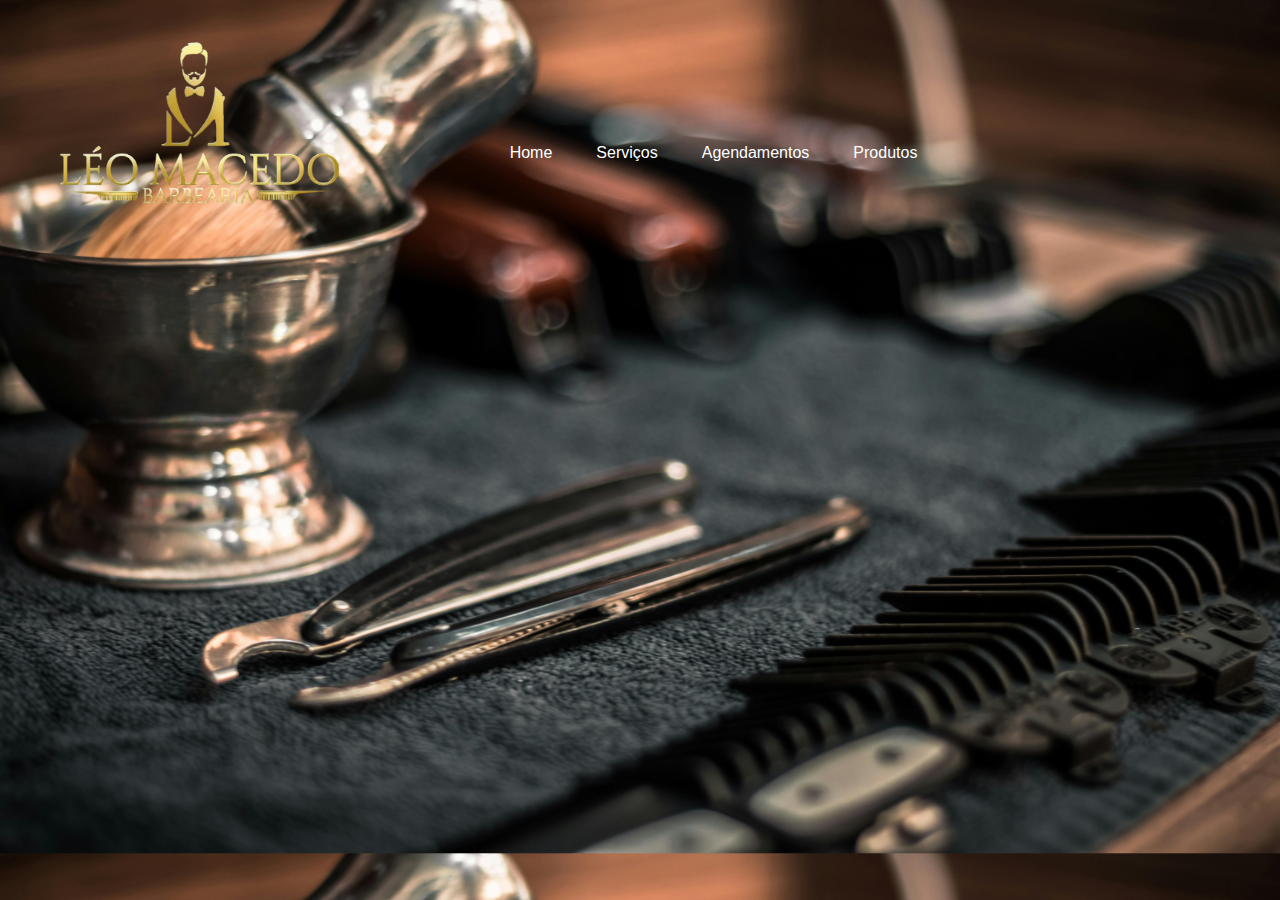
==== index.html @ d4a7b422 "Adicionado opções principais do site" ====
<!DOCTYPE html>
<html lang="pt-br">
  <head>
    <meta charset="UTF-8" />
    <meta name="viewport" content="width=device-width, initial-scale=1.0" />
    <title>Barbearia</title>
    <link rel="stylesheet" href="css/main.css" />
  </head>
  <body>
    <div class="head">
      <div class="logo">
        <img
          src="Midia/logobarbearia-removebg-preview.png"
          alt="logoDaBarbearia"
          width="330"
        />
      </div>
      <div class="opcoes">
        <button>Home</button>
        <button>Serviços</button>
        <button>Agendamentos</button>
        <button>Produtos</button>
      </div>
    </div>
  </body>
</html>
---- css/main.css ----
body {
    image-rendering: src;
    background-image: url(../Midia/pexels-nickoloui-1319459.jpg);
    background-size: cover;
  }
  .head {
    display: flex;
  }
  .opcoes {
    justify-content: center;
    margin-top: 10%;
    margin-left: 10%;
  }
  .logo {
    margin-left: 2%;
  }
  button {
    background: none;
    color: rgb(255, 255, 255);
    border: none;
    padding: 10px 20px;
    font-size: 16px;
    cursor: pointer;
  }
  
  button:hover {
    color: yellow;
  }
  
  button:focus {
    color: yellow;
    outline: none;
  }
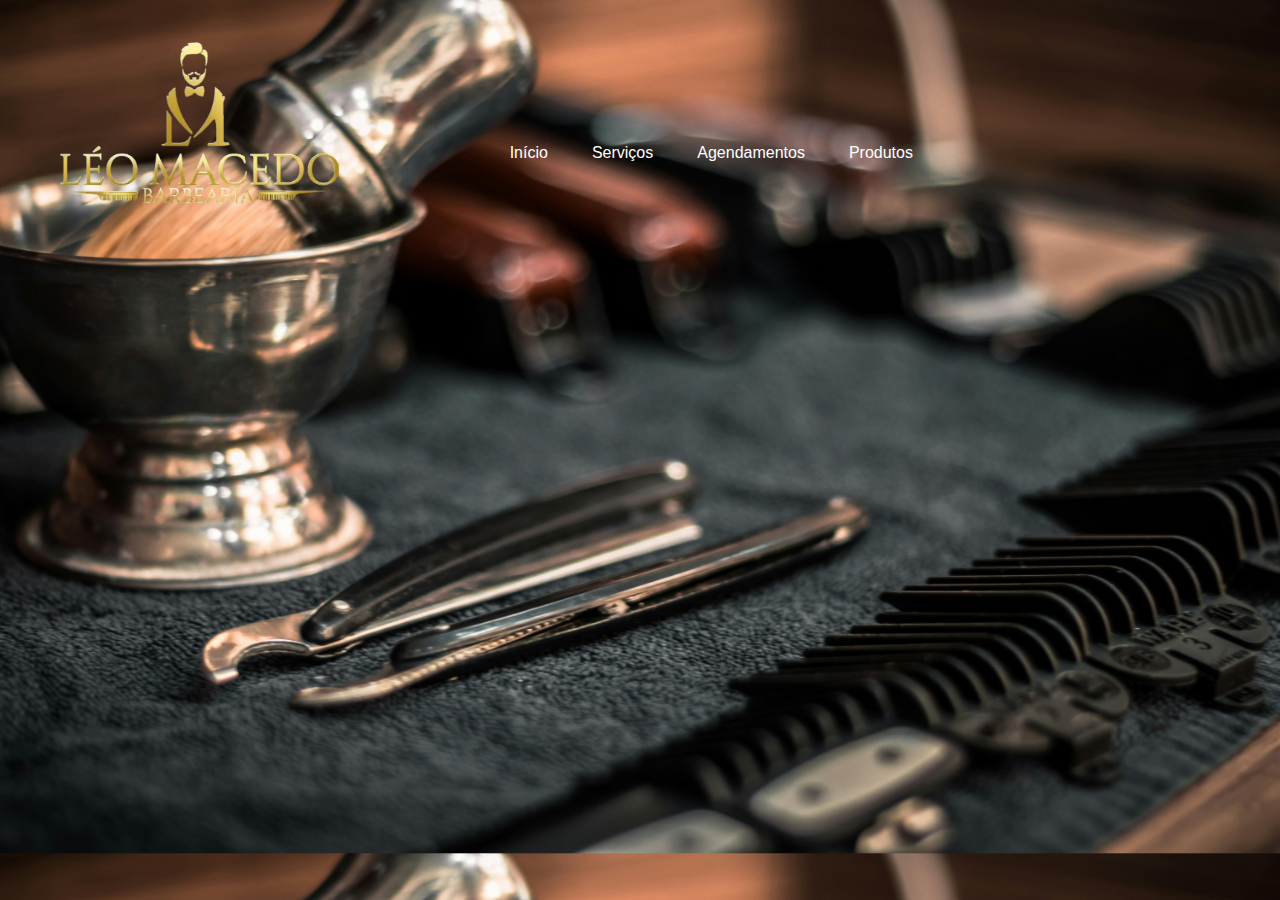
==== commit 9283555b: "Mudança no nome [Home] para [Início]" ====
--- a/index.html
+++ b/index.html
@@ -16,7 +16,7 @@
         />
       </div>
       <div class="opcoes">
-        <button>Home</button>
+        <button>Início</button>
         <button>Serviços</button>
         <button>Agendamentos</button>
         <button>Produtos</button>
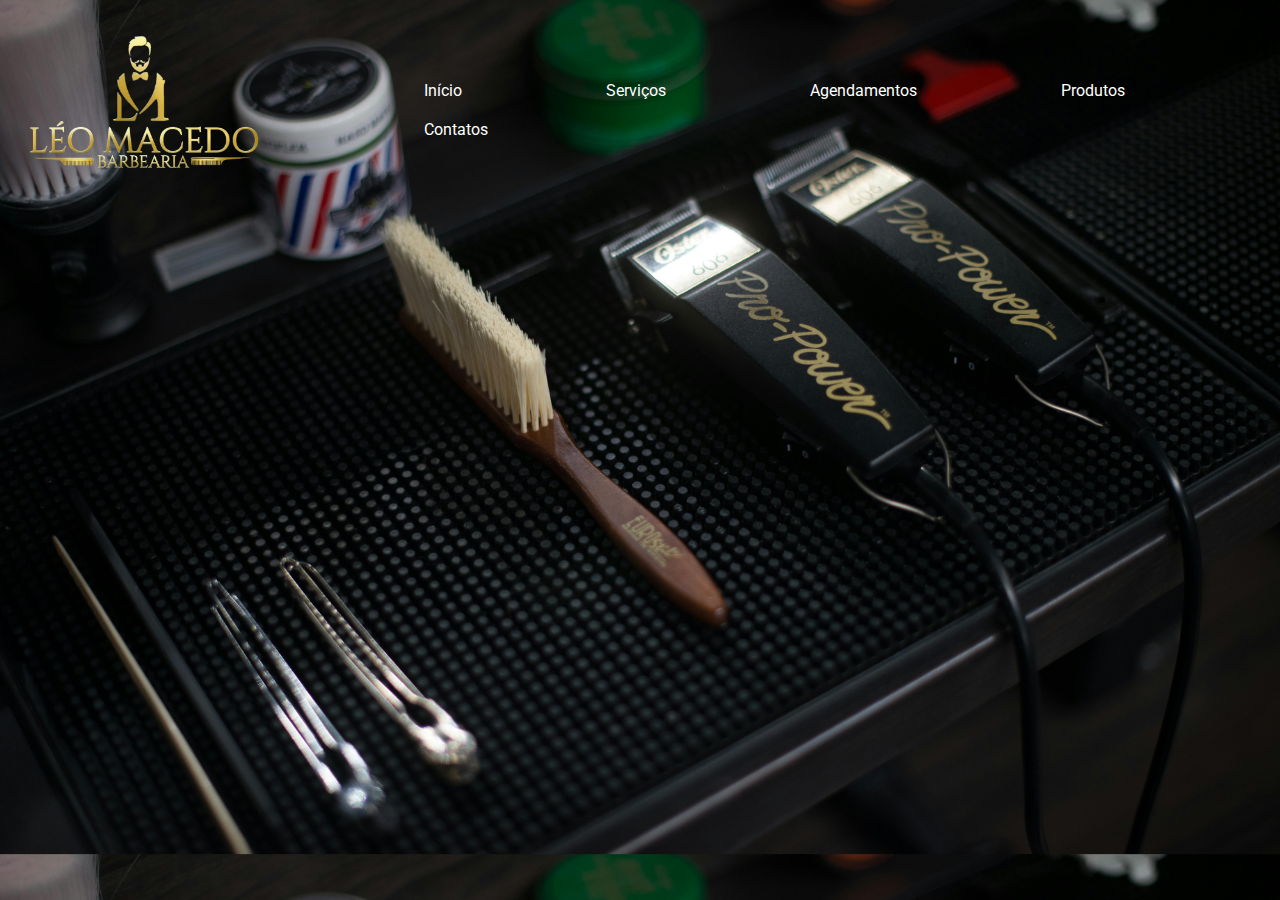
==== commit 7d8851f4: "Mudança do background e ajustes no cabeçalho" ====
--- a/index.html
+++ b/index.html
@@ -5,6 +5,12 @@
     <meta name="viewport" content="width=device-width, initial-scale=1.0" />
     <title>Barbearia</title>
     <link rel="stylesheet" href="css/main.css" />
+    <link rel="preconnect" href="https://fonts.googleapis.com" />
+    <link rel="preconnect" href="https://fonts.gstatic.com" crossorigin />
+    <link
+      href="https://fonts.googleapis.com/css2?family=Roboto:ital,wght@0,100;0,300;0,400;0,500;0,700;0,900;1,100;1,300;1,400;1,500;1,700;1,900&display=swap"
+      rel="stylesheet"
+    />
   </head>
   <body>
     <div class="head">
@@ -12,7 +18,7 @@
         <img
           src="Midia/logobarbearia-removebg-preview.png"
           alt="logoDaBarbearia"
-          width="330"
+          width="270"
         />
       </div>
       <div class="opcoes">
@@ -20,6 +26,7 @@
         <button>Serviços</button>
         <button>Agendamentos</button>
         <button>Produtos</button>
+        <button>Contatos</button>
       </div>
     </div>
   </body>
--- a/css/main.css
+++ b/css/main.css
@@ -1,34 +1,34 @@
 body {
-    image-rendering: src;
-    background-image: url(../Midia/pexels-nickoloui-1319459.jpg);
-    background-size: cover;
-  }
-  .head {
-    display: flex;
-  }
-  .opcoes {
-    justify-content: center;
-    margin-top: 10%;
-    margin-left: 10%;
-  }
-  .logo {
-    margin-left: 2%;
-  }
-  button {
-    background: none;
-    color: rgb(255, 255, 255);
-    border: none;
-    padding: 10px 20px;
-    font-size: 16px;
-    cursor: pointer;
-  }
+  image-rendering: src;
+  background-image: url(../Midia/planodefundo.jpg);
+  background-size: cover;
+}
+.head {
+  display: flex;
+}
+.opcoes {
+  justify-content: center;
+  margin-top: 5%;
+  margin-left: 10%;
+}
+button {
+  background: none;
+  color: rgb(255, 255, 255);
+  border: none;
+  padding: 10px 20px;
+  font-size: 16px;
+  cursor: pointer;
+  margin-left: 0px;
+  margin-right: 100px;
+  font-family: roboto, sans-serif;
   
-  button:hover {
-    color: yellow;
-  }
-  
-  button:focus {
-    color: yellow;
-    outline: none;
-  }
-  +}
+
+button:hover {
+  color: yellow;
+}
+
+button:focus {
+  color: yellow;
+  outline: none;
+}
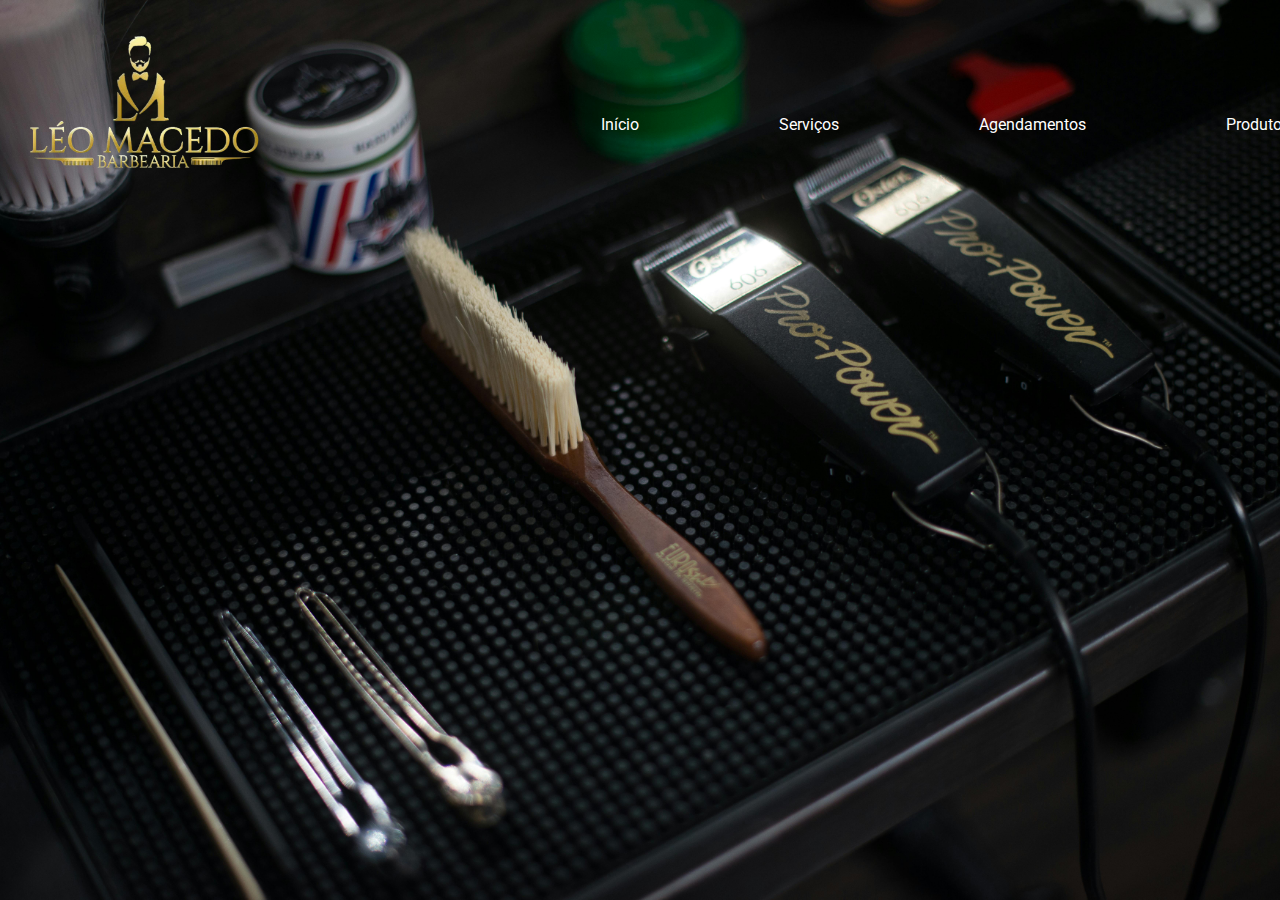
==== commit 9d2cd15e: "Ajustes nas opções" ====
--- a/index.html
+++ b/index.html
@@ -14,7 +14,7 @@
   </head>
   <body>
     <div class="head">
-      <div class="logo">
+      <div>
         <img
           src="Midia/logobarbearia-removebg-preview.png"
           alt="logoDaBarbearia"
@@ -22,11 +22,11 @@
         />
       </div>
       <div class="opcoes">
-        <button>Início</button>
-        <button>Serviços</button>
-        <button>Agendamentos</button>
-        <button>Produtos</button>
-        <button>Contatos</button>
+        <div><button>Início</button></div>
+        <div><button>Serviços</button></div>
+        <div><button>Agendamentos</button></div>
+        <div><button>Produtos</button></div>
+        <div><button>Contatos</button></div>
       </div>
     </div>
   </body>
--- a/css/main.css
+++ b/css/main.css
@@ -1,15 +1,14 @@
 body {
-  image-rendering: src;
   background-image: url(../Midia/planodefundo.jpg);
-  background-size: cover;
+  background-size: cover; background-repeat: no-repeat; background-attachment: fixed;
 }
-.head {
+  .head {
   display: flex;
 }
 .opcoes {
-  justify-content: center;
-  margin-top: 5%;
-  margin-left: 10%;
+display: flex;
+align-items: center;
+margin-left: 20%;
 }
 button {
   background: none;
@@ -18,10 +17,9 @@
   padding: 10px 20px;
   font-size: 16px;
   cursor: pointer;
-  margin-left: 0px;
-  margin-right: 100px;
+  margin-left: 50px;
+  margin-right: 50px;
   font-family: roboto, sans-serif;
-  
 }
 
 button:hover {
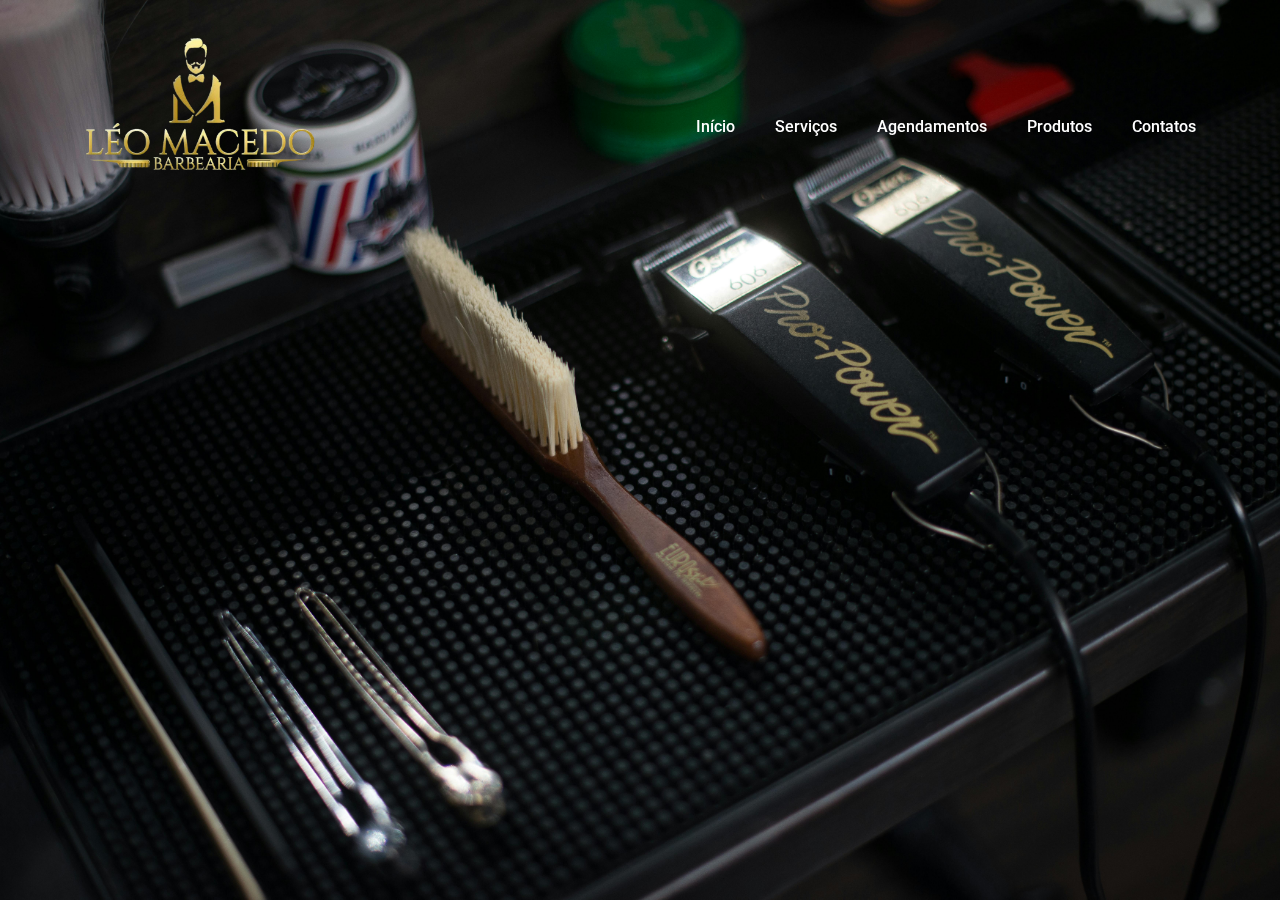
==== commit d325900c: "opções criadas em formato de lista ainda sem funcionalidade" ====
--- a/index.html
+++ b/index.html
@@ -22,11 +22,15 @@
         />
       </div>
       <div class="opcoes">
-        <div><button>Início</button></div>
-        <div><button>Serviços</button></div>
-        <div><button>Agendamentos</button></div>
-        <div><button>Produtos</button></div>
-        <div><button>Contatos</button></div>
+        <div class="opcoes">
+          <ul>
+            <li><a href="#">Início</a></li>
+            <li><a href="#">Serviços</a></li>
+            <li><a href="#">Agendamentos</a></li>
+            <li><a href="#">Produtos</a></li>
+            <li><a href="#">Contatos</a></li>
+          </ul>
+        </div>
       </div>
     </div>
   </body>
--- a/css/main.css
+++ b/css/main.css
@@ -1,32 +1,49 @@
+* {
+  margin: 0;
+  padding: 0;
+  box-sizing: border-box;
+}
+
 body {
   background-image: url(../Midia/planodefundo.jpg);
-  background-size: cover; background-repeat: no-repeat; background-attachment: fixed;
-}
-  .head {
-  display: flex;
-}
-.opcoes {
-display: flex;
-align-items: center;
-margin-left: 20%;
-}
-button {
-  background: none;
-  color: rgb(255, 255, 255);
-  border: none;
-  padding: 10px 20px;
-  font-size: 16px;
-  cursor: pointer;
-  margin-left: 50px;
-  margin-right: 50px;
-  font-family: roboto, sans-serif;
+  background-size: cover;
+  background-repeat: no-repeat;
+  background-attachment: fixed;
 }
 
-button:hover {
-  color: yellow;
+.head {
+  display: flex;
+  justify-content: space-between;
+  align-items: center;
+  width: 100%;
+  padding: 10px 5%;
+  position: fixed;
+  top: 0;
+  z-index: 10;
 }
 
-button:focus {
-  color: yellow;
-  outline: none;
+.opcoes {
+  display: flex;
+  justify-content: center;
+  align-items: center;
 }
+
+.opcoes ul {
+  display: flex;
+  list-style: none;
+}
+
+.opcoes ul li {
+  margin: 0 20px;
+  font-family: "Roboto", sans-serif;
+  font-weight: 500;
+}
+
+.opcoes ul li a {
+  text-decoration: none;
+  color: #ffffff;
+}
+
+.opcoes ul li a:hover {
+  color: #eaff00;
+}
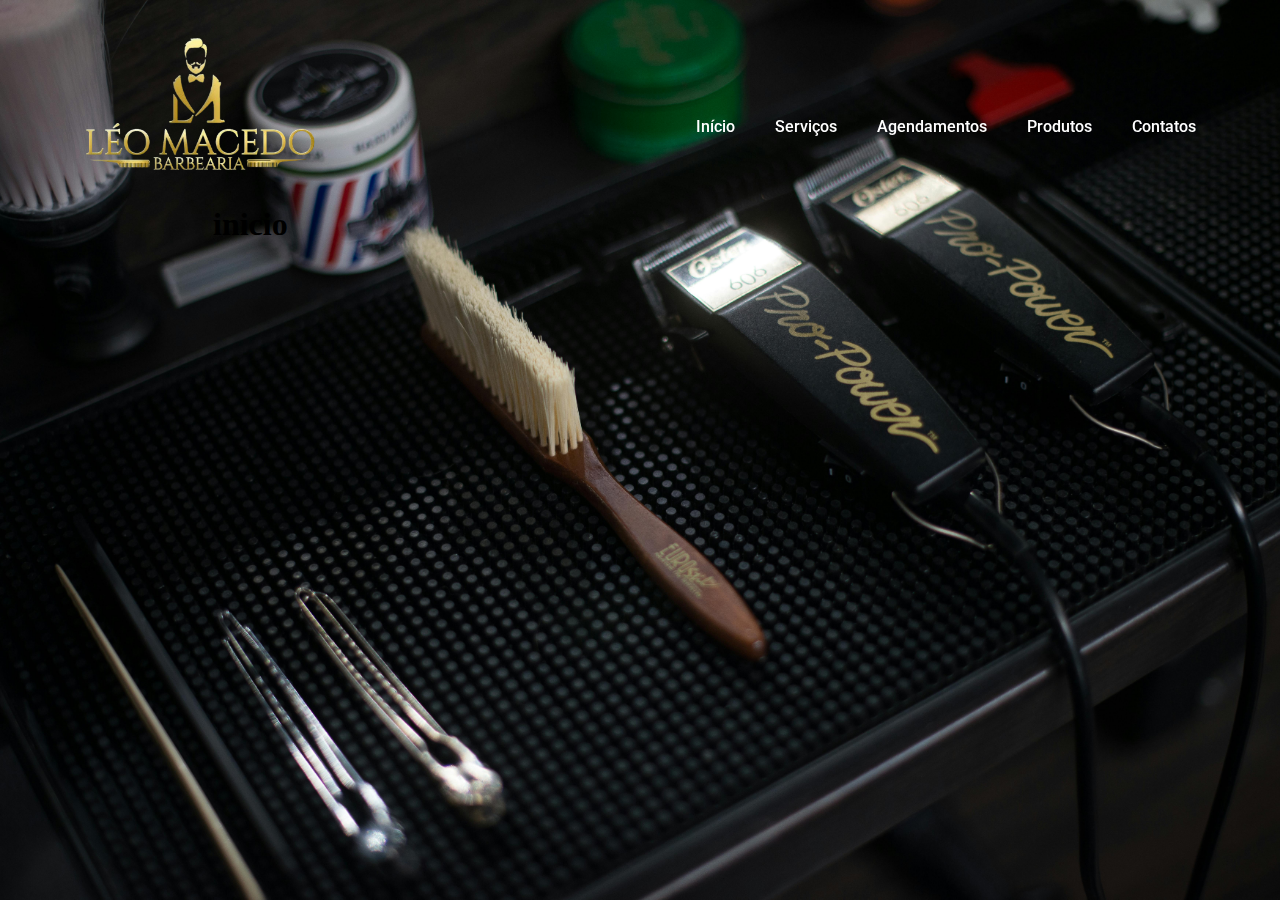
==== commit 2434a193: "Adicionado funcionalidade para as opções através do iframe" ====
--- a/index.html
+++ b/index.html
@@ -1,6 +1,6 @@
 <!DOCTYPE html>
 <html lang="pt-br">
-  <head>
+<head>
     <meta charset="UTF-8" />
     <meta name="viewport" content="width=device-width, initial-scale=1.0" />
     <title>Barbearia</title>
@@ -11,27 +11,25 @@
       href="https://fonts.googleapis.com/css2?family=Roboto:ital,wght@0,100;0,300;0,400;0,500;0,700;0,900;1,100;1,300;1,400;1,500;1,700;1,900&display=swap"
       rel="stylesheet"
     />
-  </head>
-  <body>
+</head>
+<body>
     <div class="head">
-      <div>
-        <img
-          src="Midia/logobarbearia-removebg-preview.png"
-          alt="logoDaBarbearia"
-          width="270"
-        />
-      </div>
-      <div class="opcoes">
+        <div>
+            <img src="Midia/logobarbearia-removebg-preview.png" alt="logoDaBarbearia" width="270" />
+        </div>
         <div class="opcoes">
-          <ul>
-            <li><a href="#">Início</a></li>
-            <li><a href="#">Serviços</a></li>
-            <li><a href="#">Agendamentos</a></li>
-            <li><a href="#">Produtos</a></li>
-            <li><a href="#">Contatos</a></li>
-          </ul>
+            <ul>
+                <li><a href="#" id="inicio">Início</a></li>
+                <li><a href="#" id="servicos">Serviços</a></li>
+                <li><a href="#" id="agendamentos">Agendamentos</a></li>
+                <li><a href="#" id="produtos">Produtos</a></li>
+                <li><a href="#" id="contatos">Contatos</a></li>
+            </ul>
         </div>
-      </div>
     </div>
-  </body>
+    <div id="iframe-container">
+        <iframe id="iframe-content" src="" frameborder="0"></iframe>
+    </div>
+    <script src="scripts.js"></script>
+</body>
 </html>
--- a/css/main.css
+++ b/css/main.css
@@ -47,3 +47,15 @@
 .opcoes ul li a:hover {
   color: #eaff00;
 }
+
+#iframe-container {
+  margin: 185px auto 20px auto;
+  width: 80%;
+  text-align: center;
+}
+
+#iframe-content {
+  width: 85%;
+  height: 500px;
+  border: none;
+}
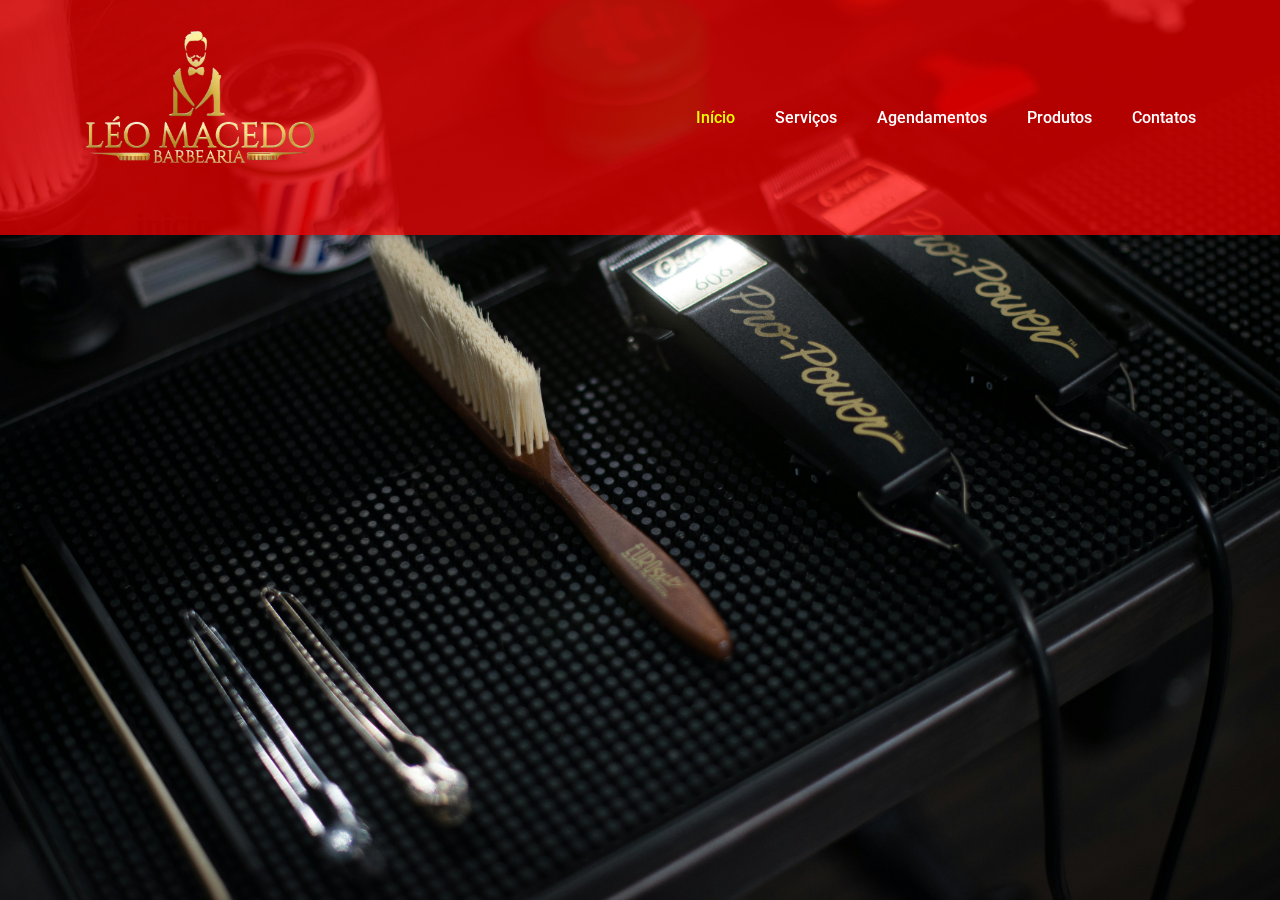
==== commit ecf5bbeb: "Adicionado um background que ainda tem que ser ajustado" ====
--- a/index.html
+++ b/index.html
@@ -5,19 +5,12 @@
     <meta name="viewport" content="width=device-width, initial-scale=1.0" />
     <title>Barbearia</title>
     <link rel="stylesheet" href="css/main.css" />
-    <link rel="preconnect" href="https://fonts.googleapis.com" />
-    <link rel="preconnect" href="https://fonts.gstatic.com" crossorigin />
-    <link
-      href="https://fonts.googleapis.com/css2?family=Roboto:ital,wght@0,100;0,300;0,400;0,500;0,700;0,900;1,100;1,300;1,400;1,500;1,700;1,900&display=swap"
-      rel="stylesheet"
-    />
+    <link href="https://fonts.googleapis.com/css2?family=Roboto:wght@100;400;700&display=swap" rel="stylesheet" />
 </head>
 <body>
-    <div class="head">
-        <div>
-            <img src="Midia/logobarbearia-removebg-preview.png" alt="logoDaBarbearia" width="270" />
-        </div>
-        <div class="opcoes">
+    <header class="head">
+        <img src="Midia/logobarbearia-removebg-preview.png" alt="logoDaBarbearia" width="270" />
+        <nav class="opcoes">
             <ul>
                 <li><a href="#" id="inicio">Início</a></li>
                 <li><a href="#" id="servicos">Serviços</a></li>
@@ -25,11 +18,13 @@
                 <li><a href="#" id="produtos">Produtos</a></li>
                 <li><a href="#" id="contatos">Contatos</a></li>
             </ul>
-        </div>
-    </div>
-    <div id="iframe-container">
+        </nav>
+    </header>
+
+    <main id="iframe-container">
         <iframe id="iframe-content" src="" frameborder="0"></iframe>
-    </div>
+    </main>
+
     <script src="scripts.js"></script>
 </body>
 </html>
--- a/css/main.css
+++ b/css/main.css
@@ -5,10 +5,7 @@
 }
 
 body {
-  background-image: url(../Midia/planodefundo.jpg);
-  background-size: cover;
-  background-repeat: no-repeat;
-  background-attachment: fixed;
+  background: url('../Midia/planodefundo.jpg') no-repeat fixed center center / cover;
 }
 
 .head {
@@ -16,16 +13,16 @@
   justify-content: space-between;
   align-items: center;
   width: 100%;
-  padding: 10px 5%;
+  padding: 3px 5%;
   position: fixed;
   top: 0;
+  background-color: rgba(255, 0, 0, 0.7);
   z-index: 10;
 }
 
-.opcoes {
-  display: flex;
-  justify-content: center;
-  align-items: center;
+.head img {
+  max-width: 100%;
+  height: auto;
 }
 
 .opcoes ul {
@@ -35,27 +32,28 @@
 
 .opcoes ul li {
   margin: 0 20px;
-  font-family: "Roboto", sans-serif;
-  font-weight: 500;
 }
 
 .opcoes ul li a {
   text-decoration: none;
   color: #ffffff;
+  font-family: "Roboto", sans-serif;
+  font-weight: 500;
 }
 
-.opcoes ul li a:hover {
+.opcoes ul li a:hover,
+.opcoes ul li a.active {
   color: #eaff00;
 }
 
 #iframe-container {
-  margin: 185px auto 20px auto;
+  margin: 185px auto 20px;
   width: 80%;
   text-align: center;
 }
 
 #iframe-content {
-  width: 85%;
+  width: 100%;
   height: 500px;
   border: none;
 }
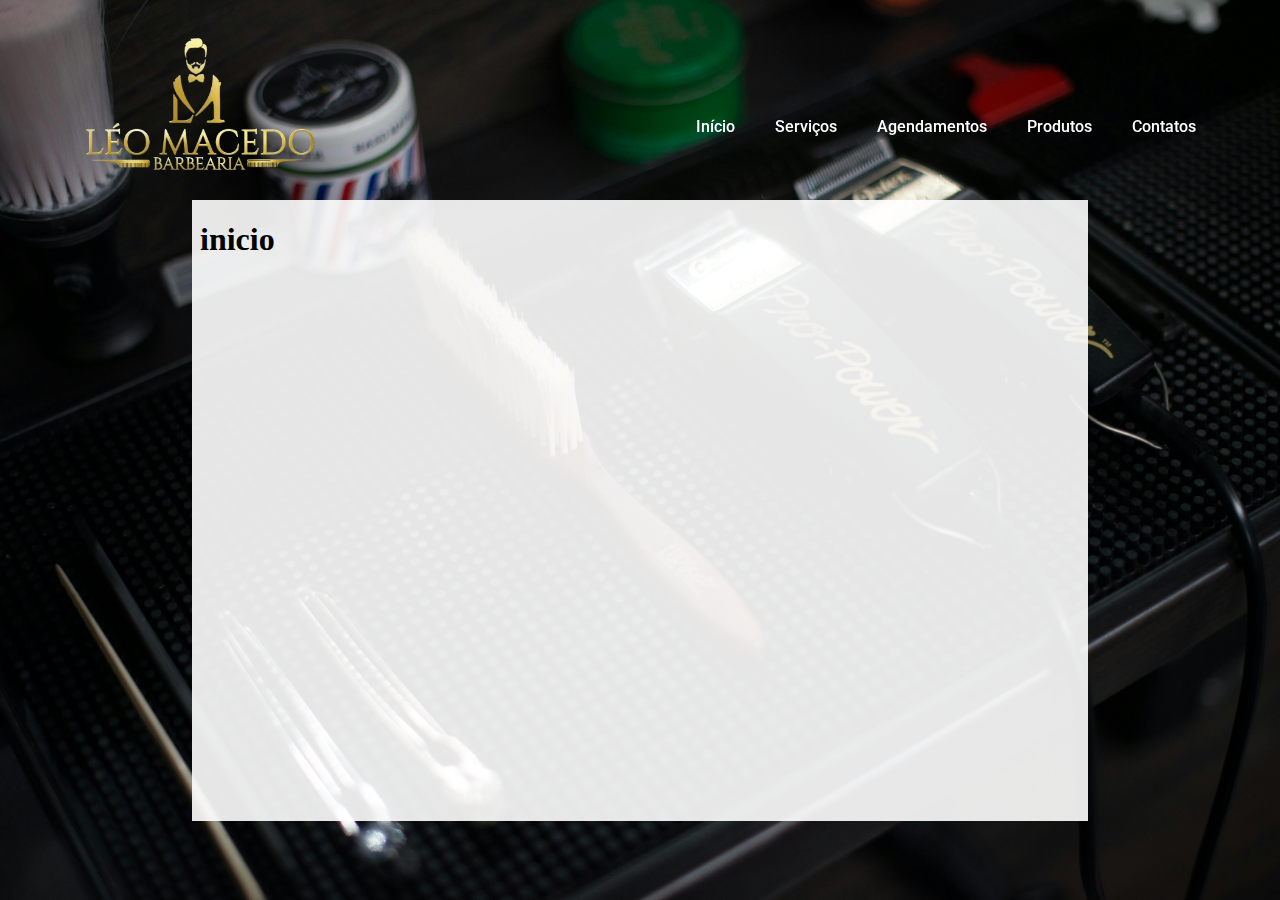
==== commit 13ce76cd: "finalizado a interface principal" ====
--- a/index.html
+++ b/index.html
@@ -5,12 +5,19 @@
     <meta name="viewport" content="width=device-width, initial-scale=1.0" />
     <title>Barbearia</title>
     <link rel="stylesheet" href="css/main.css" />
-    <link href="https://fonts.googleapis.com/css2?family=Roboto:wght@100;400;700&display=swap" rel="stylesheet" />
+    <link rel="preconnect" href="https://fonts.googleapis.com" />
+    <link rel="preconnect" href="https://fonts.gstatic.com" crossorigin />
+    <link
+      href="https://fonts.googleapis.com/css2?family=Roboto:ital,wght@0,100;0,300;0,400;0,500;0,700;0,900;1,100;1,300;1,400;1,500;1,700;1,900&display=swap"
+      rel="stylesheet"
+    />
 </head>
 <body>
-    <header class="head">
-        <img src="Midia/logobarbearia-removebg-preview.png" alt="logoDaBarbearia" width="270" />
-        <nav class="opcoes">
+    <div class="head">
+        <div>
+            <img src="Midia/logobarbearia-removebg-preview.png" alt="logoDaBarbearia" width="270" />
+        </div>
+        <div class="opcoes">
             <ul>
                 <li><a href="#" id="inicio">Início</a></li>
                 <li><a href="#" id="servicos">Serviços</a></li>
@@ -18,13 +25,11 @@
                 <li><a href="#" id="produtos">Produtos</a></li>
                 <li><a href="#" id="contatos">Contatos</a></li>
             </ul>
-        </nav>
-    </header>
-
-    <main id="iframe-container">
+        </div>
+    </div>
+    <div id="iframe-container">
         <iframe id="iframe-content" src="" frameborder="0"></iframe>
-    </main>
-
+    </div>
     <script src="scripts.js"></script>
 </body>
 </html>
--- a/css/main.css
+++ b/css/main.css
@@ -5,7 +5,10 @@
 }
 
 body {
-  background: url('../Midia/planodefundo.jpg') no-repeat fixed center center / cover;
+  background-image: url(../Midia/planodefundo.jpg);
+  background-size: cover;
+  background-repeat: no-repeat;
+  background-attachment: fixed;
 }
 
 .head {
@@ -13,16 +16,16 @@
   justify-content: space-between;
   align-items: center;
   width: 100%;
-  padding: 3px 5%;
+  padding: 10px 5%;
   position: fixed;
   top: 0;
-  background-color: rgba(255, 0, 0, 0.7);
   z-index: 10;
 }
 
-.head img {
-  max-width: 100%;
-  height: auto;
+.opcoes {
+  display: flex;
+  justify-content: center;
+  align-items: center;
 }
 
 .opcoes ul {
@@ -32,28 +35,28 @@
 
 .opcoes ul li {
   margin: 0 20px;
+  font-family: "Roboto", sans-serif;
+  font-weight: 500;
 }
 
 .opcoes ul li a {
   text-decoration: none;
   color: #ffffff;
-  font-family: "Roboto", sans-serif;
-  font-weight: 500;
 }
 
-.opcoes ul li a:hover,
-.opcoes ul li a.active {
+.opcoes ul li a:hover {
   color: #eaff00;
 }
 
 #iframe-container {
-  margin: 185px auto 20px;
+  margin: 200px auto 20px auto;
   width: 80%;
   text-align: center;
 }
 
 #iframe-content {
-  width: 100%;
-  height: 500px;
+  width: 70vw; 
+  height: 69vh; 
   border: none;
+  background-color: rgba(255, 255, 255, 0.9);
 }
